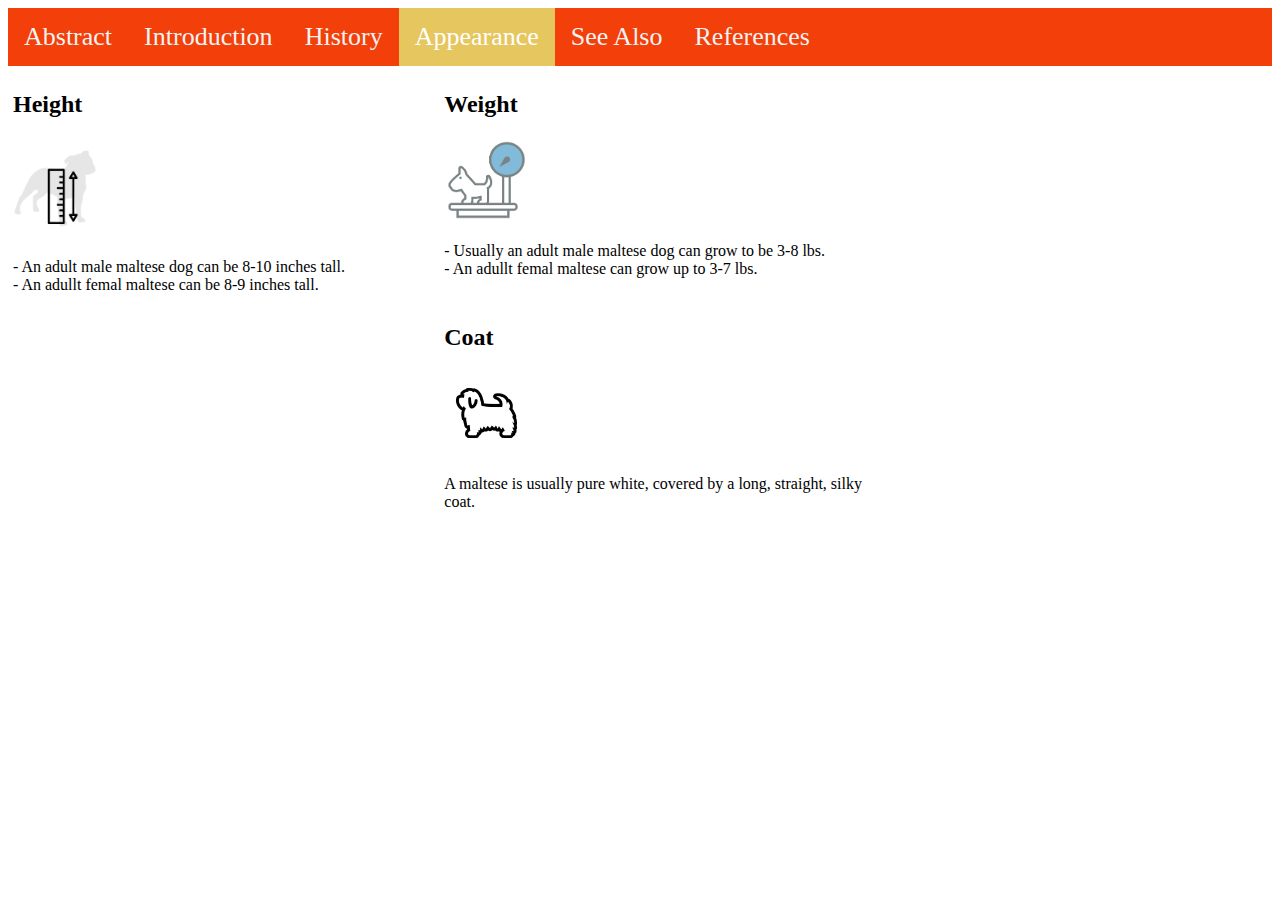
==== lab02answers/appearance.html @ e418065e "lab2" ====
<!DOCTYPE html>
<html>

<head>
    <title>Page Title</title>

    <script src="js/main.js"></script>
    <link rel="stylesheet" href="css/main.css">
    <link rel="stylesheet" href="https://cdnjs.cloudflare.com/ajax/libs/font-awesome/4.7.0/css/font-awesome.min.css">
</head>

<body>

    <div class="topnav" id="myTopnav">
        <a href="index.html">Abstract</a>
        <a href="introduction.html">Introduction</a>
        <a href="history.html">History</a>
        <a class="active" href="appearance.html">Appearance</a>
        <a href="see_also.html">See Also</a>
        <a href="references.html">References</a>
            <!-- "Hamburger menu" / "Bar icon" to toggle the navigation links -->
        <a href="javascript:void(0);" class="icon" onclick="myFunction()">
            <i class="fa fa-bars"></i>
          </a>
    </div>

    <!-- Page content -->
    <div class="row">
        <div class="column">
          <div class="card">
            <div class="container">
              <h2>Height</h2>
              <img src="img/height.jpg" alt="Height" style="width:20%">
              <p>- An adult male maltese dog can be 8-10 inches tall. <br>
                 - An adullt femal maltese can be 8-9 inches tall.</p>
            </div>
          </div>
        </div>
      
        <div class="column">
          <div class="card">
            <div class="container">
              <h2>Weight</h2>
              <img src="img/weight.jpg" alt="Weight" style="width:20%">
              <p>- Usually an adult male maltese dog can grow to be 3-8 lbs. <br>
                - An adullt femal maltese can grow up to 3-7 lbs. </p>
            </div>
          </div>
        </div>
      
        <div class="column">
          <div class="card">
            <div class="container">
              <h2>Coat</h2>
              <img src="img/coat.jpg" alt="Coat" style="width:20%">
              <p>A maltese is usually pure white, covered by a long, straight, silky coat.</p>
            </div>
          </div>
        </div>
      </div>

</body>

</html>
---- lab02answers/css/main.css ----
/* Add a black background color to the top navigation */
.topnav {
    background-color: rgb(243, 63, 9);
    overflow: hidden;
  }
  
  /* Style the links inside the navigation bar */
  .topnav a {
    float: left;
    display: block;
    color: #f2f2f2;
    text-align: center;
    padding: 14px 16px;
    text-decoration: none;
    font-size: 26px;
  }
  
  /* Change the color of links on hover */
  .topnav a:hover {
    background-color: white;
    color: rgb(245, 111, 1);
  }
  
  /* Add an active class to highlight the current page */
  .topnav a.active {
    background-color: #e6c65e;
    color: white;
  }
  
  /* Hide the icon that should open and close the topnav on small screens */
  .topnav .icon {
    display: none;
  }
  
  /* Style for page content */
  .content {
    padding: 14px;
    font-size: 22px;
  }
  
  /* When the screen is less than 800 pixels wide, */
  @media screen and (max-width: 800px) {
    /* Hide all links, except for the selected tab */
    .topnav a:not(.active) {
      display: none;
    }
    /* Show the icon that should open and close the topnav*/
    .topnav a.icon {
      float: right;
      display: block;
    }
  }
  
  /* When the screen is less than 800 pixels wide, if the user clicks on the icon, */
  /* the "responsive" class attribute will be added to the topnav by the JavaScript code. */
  /* This media query sets the style for the unfolded topnav. */
  /* It makes the topnav look good on small screens (display the links vertically instead of horizontally)  */
  @media screen and (max-width: 800px) {
    .topnav.responsive {
      position: relative;
    }
  
    .topnav.responsive a.icon {
      position: absolute;
      right: 0;
      top: 0;
    }
  
    .topnav.responsive a {
      float: none;
      display: block;
      text-align: left;
    }
  }


  /* Images in a roll
  Three image containers (use 25% for four, and 50% for two, etc) */
.column {
  float: left;
  width: 33.33%;
  padding: 5px;
}

/* Clear floats after image containers */
.row::after {
  content: "";
  clear: both;
  display: tabl





/* VIDEO
Style the video: 100% width and height to cover the entire window */
#myVideo {
  position: fixed;
  right: 0;
  bottom: 0;
  min-width: 100%;
  min-height: 100%;
}

/* Add some content at the bottom of the video/page */
.content {
  position: fixed;
  bottom: 0;
  background: rgba(0, 0, 0, 0.5);
  color: #f1f1f1;
  width: 100%;
  padding: 20px;
}

/* Style the button used to pause/play the video */
#myBtn {
  width: 200px;
  font-size: 18px;
  padding: 10px;
  border: none;
  background: #000;
  color: #fff;
  cursor: pointer;
}

#myBtn:hover {
  background: #ddd;
  color: black;
}
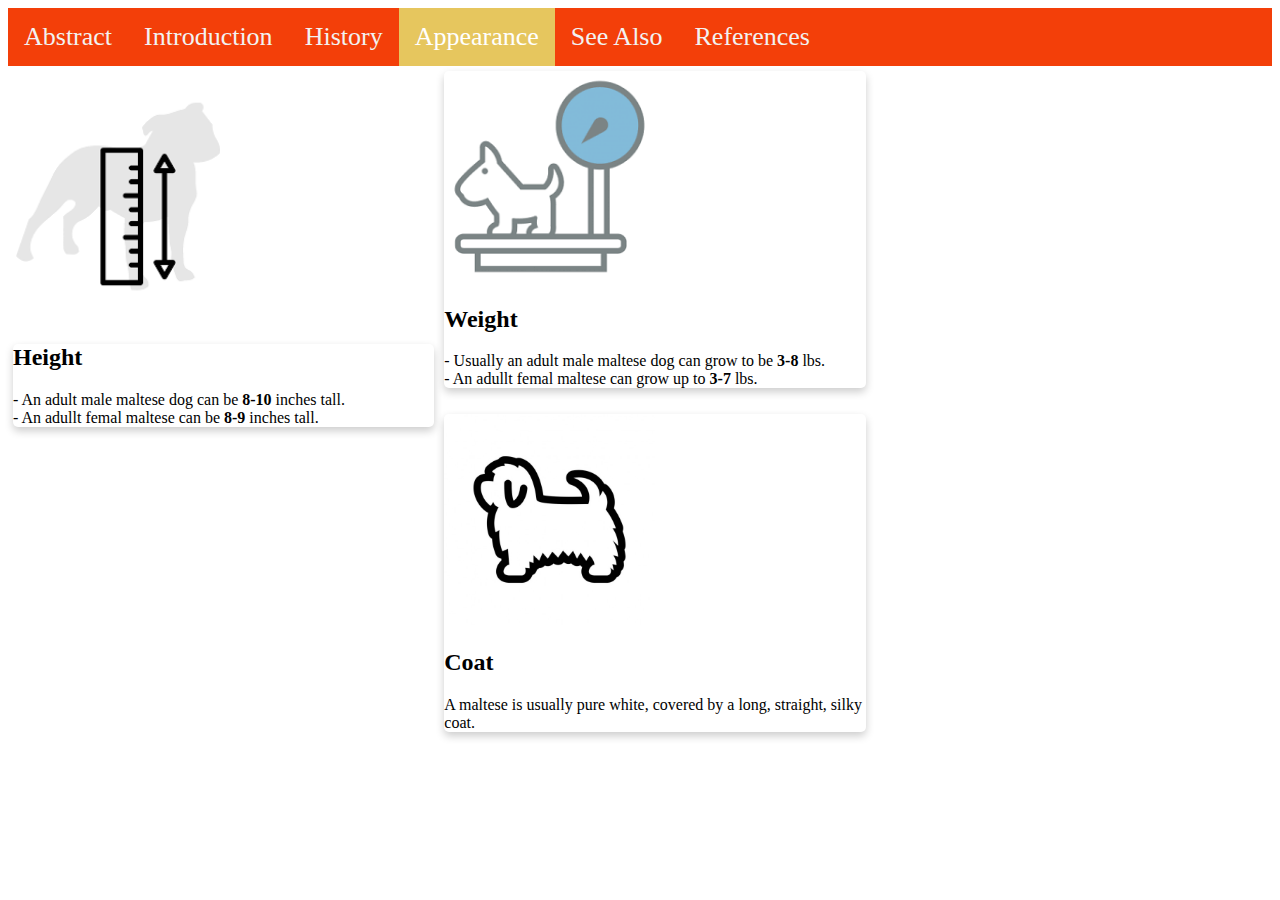
==== commit 1d07b999: "commit changes" ====
--- a/lab02answers/appearance.html
+++ b/lab02answers/appearance.html
@@ -27,32 +27,32 @@
     <!-- Page content -->
     <div class="row">
         <div class="column">
+          <img src="media/height.jpg" alt="Height" style="width:50%">
           <div class="card">
             <div class="container">
               <h2>Height</h2>
-              <img src="img/height.jpg" alt="Height" style="width:20%">
-              <p>- An adult male maltese dog can be 8-10 inches tall. <br>
-                 - An adullt femal maltese can be 8-9 inches tall.</p>
+              <p>- An adult male maltese dog can be <strong>8-10</strong> inches tall. <br>
+                 - An adullt femal maltese can be <strong>8-9</strong> inches tall.</p>
             </div>
           </div>
         </div>
       
         <div class="column">
           <div class="card">
+            <img src="media/weight.jpg" alt="Weight" style="width:50%">
             <div class="container">
               <h2>Weight</h2>
-              <img src="img/weight.jpg" alt="Weight" style="width:20%">
-              <p>- Usually an adult male maltese dog can grow to be 3-8 lbs. <br>
-                - An adullt femal maltese can grow up to 3-7 lbs. </p>
+              <p>- Usually an adult male maltese dog can grow to be <strong>3-8</strong> lbs. <br>
+                - An adullt femal maltese can grow up to <strong>3-7</strong> lbs. </p>
             </div>
           </div>
         </div>
       
         <div class="column">
           <div class="card">
+            <img src="media/coat.jpg" alt="Coat" style="width:50%">
             <div class="container">
               <h2>Coat</h2>
-              <img src="img/coat.jpg" alt="Coat" style="width:20%">
               <p>A maltese is usually pure white, covered by a long, straight, silky coat.</p>
             </div>
           </div>
--- a/lab02answers/css/main.css
+++ b/lab02answers/css/main.css
@@ -74,56 +74,75 @@
   }
 
 
-  /* Images in a roll
-  Three image containers (use 25% for four, and 50% for two, etc) */
+/* Side-by-side image gallery
+Three image containers (use 25% for four, and 50% for two, etc) */
 .column {
   float: left;
   width: 33.33%;
   padding: 5px;
 }
 
-/* Clear floats after image containers */
-.row::after {
-  content: "";
-  clear: both;
-  display: tabl
-
-
-
-
-
-/* VIDEO
-Style the video: 100% width and height to cover the entire window */
-#myVideo {
-  position: fixed;
-  right: 0;
-  bottom: 0;
-  min-width: 100%;
-  min-height: 100%;
+/* Add rounded orners to the images */
+img {
+  border-radius: 5px 5px 5px 5px;
 }
 
-/* Add some content at the bottom of the video/page */
-.content {
-  position: fixed;
-  bottom: 0;
-  background: rgba(0, 0, 0, 0.5);
-  color: #f1f1f1;
-  width: 100%;
-  padding: 20px;
+/* Cards */
+.card {
+  /* Add shadows to create the "card" effect */
+  box-shadow: 0 4px 8px 0 rgba(0,0,0,0.2);
+  transition: 0.3s;
+  border-radius: 5px 5px 5px 5px;
 }
 
-/* Style the button used to pause/play the video */
-#myBtn {
-  width: 200px;
-  font-size: 18px;
-  padding: 10px;
-  border: none;
-  background: #000;
-  color: #fff;
-  cursor: pointer;
+/* On mouse-over, add a deeper shadow */
+.card:hover {
+  box-shadow: 0 8px 16px 0 rgba(0,0,0,0.2);
+}
+  
+/* The flip box container - set the width and height to whatever you want. We have added the border property to demonstrate that the flip itself goes out of the box on hover (remove perspective if you don't want the 3D effect */
+.flip-box {
+  background-color: transparent;
+  width: 400px;
+  height: 400px;
+  border: 1px solid #f1f1f1;
+  perspective: 1000px; /* Remove this if you don't want the 3D effect */
 }
 
-#myBtn:hover {
-  background: #ddd;
-  color: black;
+/* This container is needed to position the front and back side */
+.flip-box-inner {
+  position: relative;
+  width: 100%;
+  height: 100%;
+  text-align: center;
+  transition: transform 0.8s;
+  transform-style: preserve-3d;
 }
+
+/* Do an horizontal flip when you move the mouse over the flip box container */
+.flip-box:hover .flip-box-inner {
+  transform: rotateY(180deg);
+}
+
+/* Position the front and back side */
+.flip-box-front, .flip-box-back {
+  position: absolute;
+  width: 100%;
+  height: 100%;
+  -webkit-backface-visibility: hidden; /* Safari */
+  backface-visibility: hidden;
+}
+
+/* Style the front side */
+.flip-box-front {
+  background-color: yellowgreen;
+  color: white;
+}
+
+/* Style the back side */
+.flip-box-back {
+  background-color: rgb(218, 118, 118);
+  color: white;
+  transform: rotateY(180deg);
+}
+
